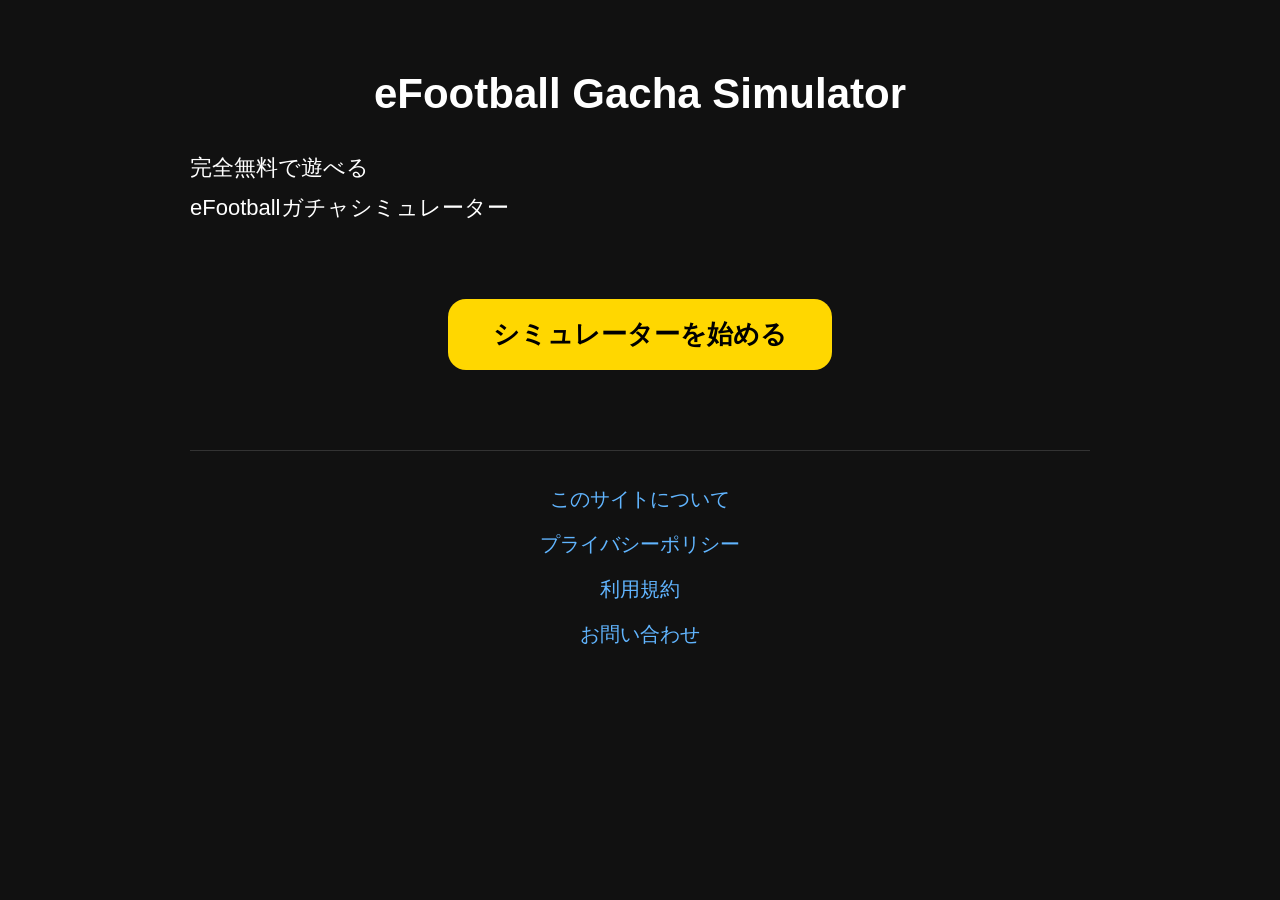
==== index.html @ ff1d0053 "Update index.html" ====
<!DOCTYPE html>
<html lang="ja">

<head>

<meta charset="UTF-8">
<meta name="viewport" content="width=device-width, initial-scale=1.0">

<title>eFootball Gacha Simulator</title>

<link rel="stylesheet" href="pages.css">

<script async src="https://pagead2.googlesyndication.com/pagead/js/adsbygoogle.js?client=ca-pub-2684791825120505"
     crossorigin="anonymous"></script>
  
</head>

<body>

<div class="container">

<h1>eFootball Gacha Simulator</h1>

<p>

完全無料で遊べる<br>
eFootballガチャシミュレーター

</p>

<a class="startBtn" href="simulator.html">

シミュレーターを始める

</a>

<div class="footer">

<a href="about.html">このサイトについて</a>

<a href="privacy.html">プライバシーポリシー</a>

<a href="terms.html">利用規約</a>

<a href="contact.html">お問い合わせ</a>

</div>

</div>

</body>

</html>
---- pages.css ----
body{

margin:0;
background:#111;
color:white;
font-family:sans-serif;
text-align:center;

}

.container{

max-width:900px;
margin:auto;
padding:50px 20px;

}

h1{

font-size:42px;
margin-top:20px;

}

p{

font-size:22px;
line-height:1.8;
margin-top:30px;

}

.startBtn{

display:inline-block;

margin-top:50px;

padding:18px 45px;

background:#FFD700;

color:black;

text-decoration:none;

font-size:26px;

font-weight:bold;

border-radius:18px;

transition:.2s;

}

.startBtn:hover{

opacity:.9;

}

.footer{

margin-top:80px;

display:flex;

flex-direction:column;

gap:18px;

align-items:center;

padding-top:35px;

border-top:1px solid #333;

}

.footer a{

color:#61b5ff;

font-size:20px;

text-decoration:none;

}

.footer a:hover{

text-decoration:underline;

}

.homeBtn{

display:inline-block;

margin-top:40px;

padding:14px 30px;

background:#FFD700;

color:black;

border-radius:15px;

text-decoration:none;

font-weight:bold;

}

.container h2{

margin-top:35px;

}

.container p{

text-align:left;

}
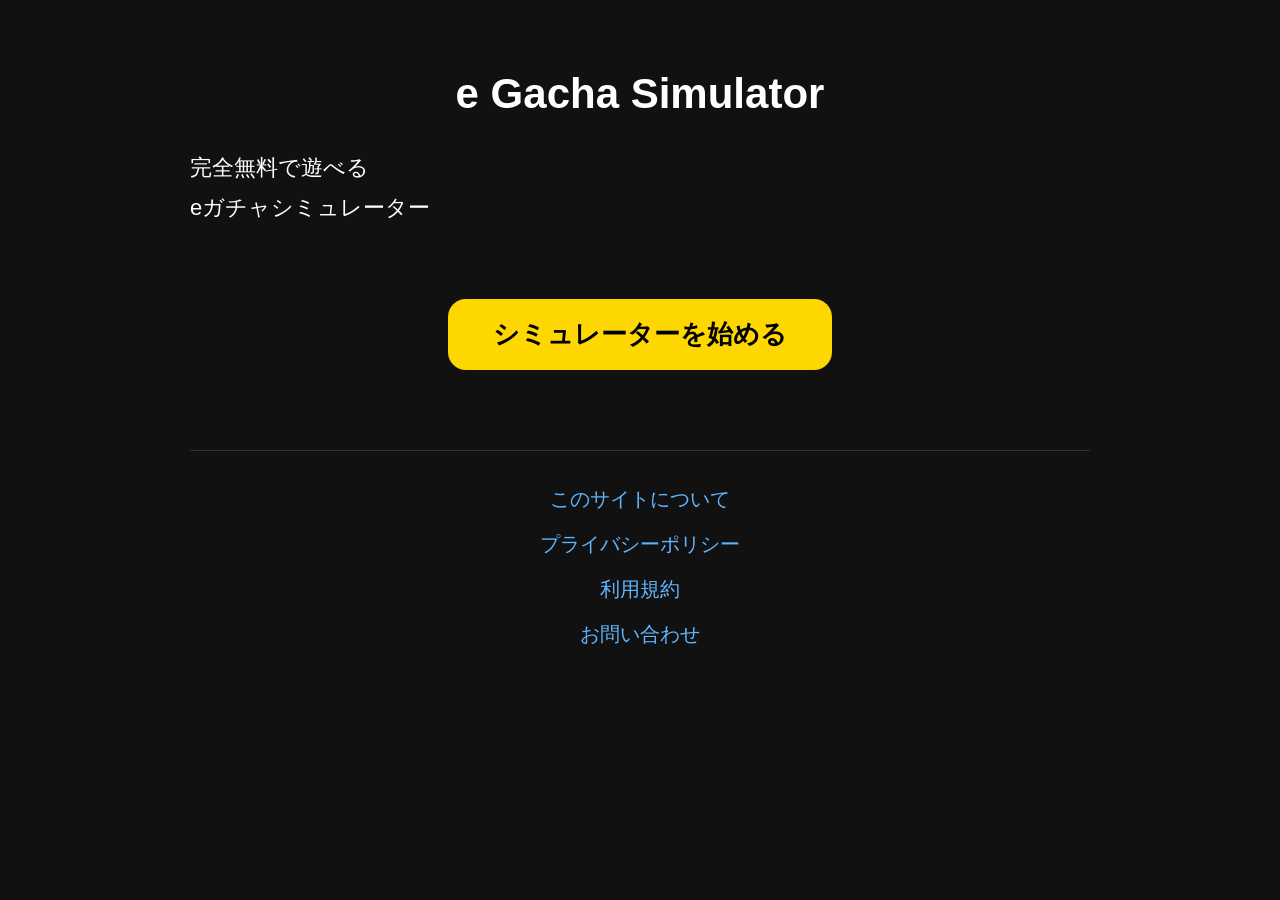
==== commit d5a55deb: "Update index.html" ====
--- a/index.html
+++ b/index.html
@@ -6,7 +6,7 @@
 <meta charset="UTF-8">
 <meta name="viewport" content="width=device-width, initial-scale=1.0">
 
-<title>eFootball Gacha Simulator</title>
+<title>e Gacha Simulator</title>
 
 <link rel="stylesheet" href="pages.css">
 
@@ -19,12 +19,12 @@
 
 <div class="container">
 
-<h1>eFootball Gacha Simulator</h1>
+<h1>e Gacha Simulator</h1>
 
 <p>
 
 完全無料で遊べる<br>
-eFootballガチャシミュレーター
+eガチャシミュレーター
 
 </p>
 
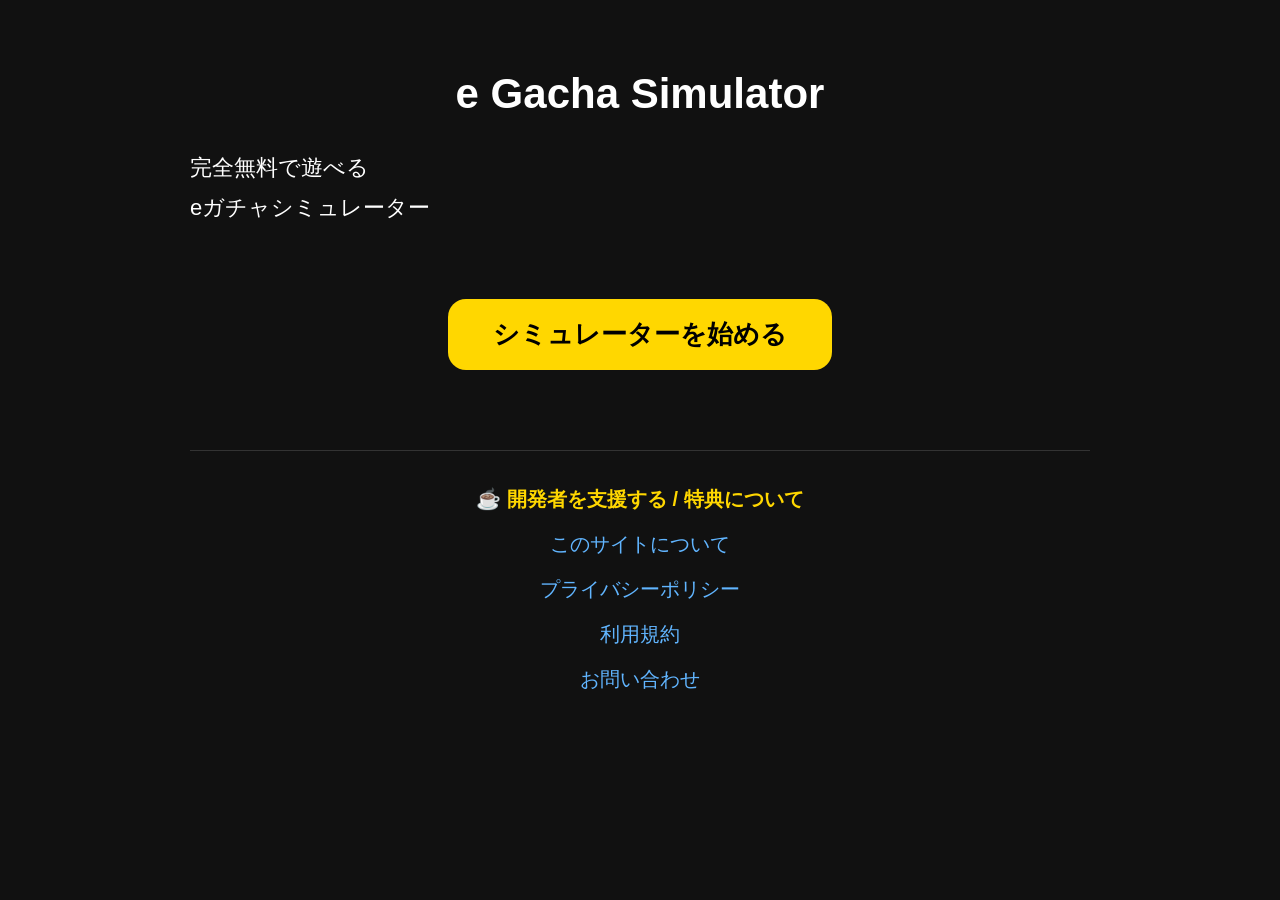
==== commit 337c0c6c: "Update index.html" ====
--- a/index.html
+++ b/index.html
@@ -9,9 +9,6 @@
 <title>e Gacha Simulator</title>
 
 <link rel="stylesheet" href="pages.css">
-
-<script async src="https://pagead2.googlesyndication.com/pagead/js/adsbygoogle.js?client=ca-pub-2684791825120505"
-     crossorigin="anonymous"></script>
   
 </head>
 
@@ -22,19 +19,17 @@
 <h1>e Gacha Simulator</h1>
 
 <p>
-
 完全無料で遊べる<br>
 eガチャシミュレーター
-
 </p>
 
 <a class="startBtn" href="simulator.html">
-
 シミュレーターを始める
-
 </a>
 
 <div class="footer">
+
+<a href="support.html" style="color: #ffd700; font-weight: bold;">☕ 開発者を支援する / 特典について</a>
 
 <a href="about.html">このサイトについて</a>
 
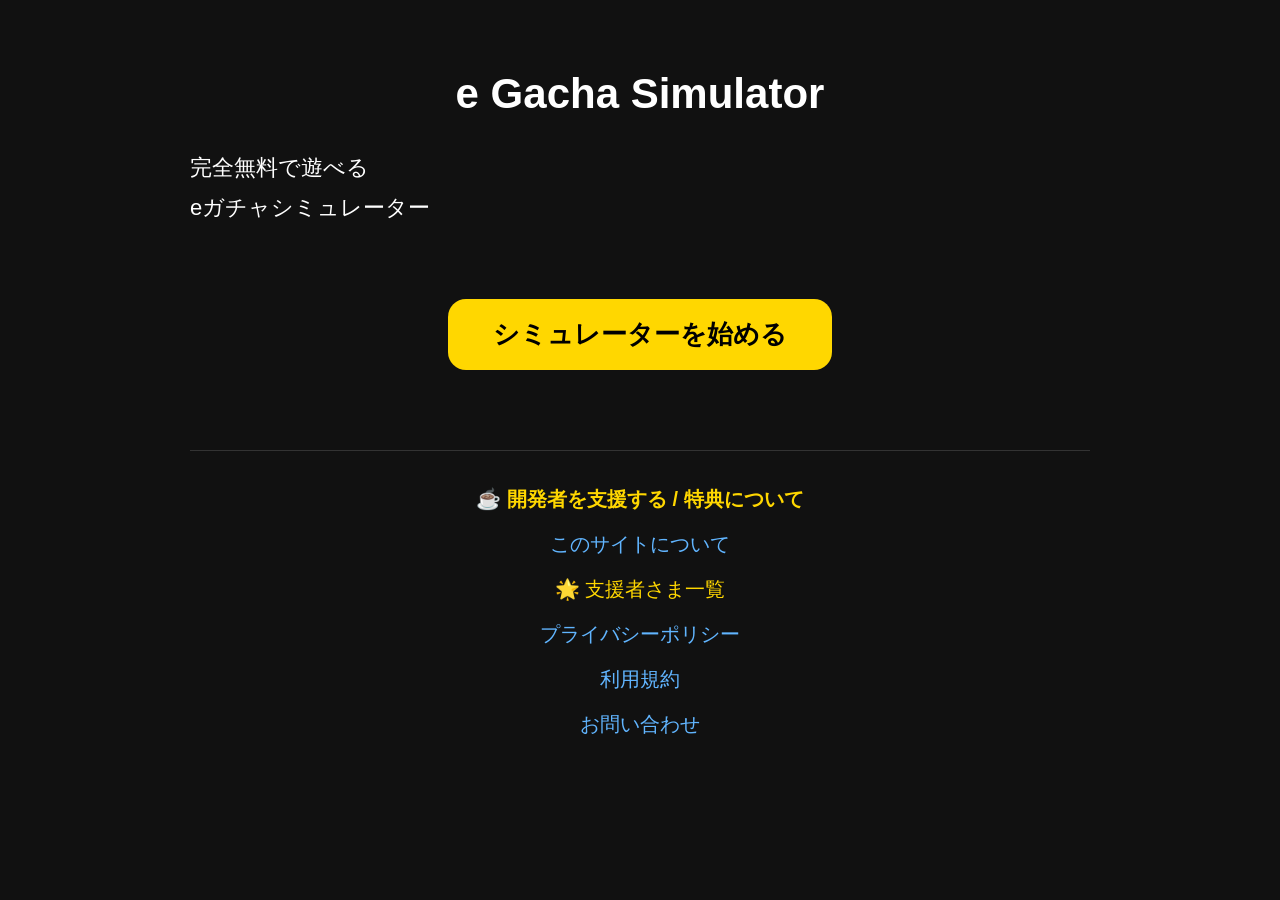
==== commit 7909a609: "Update index.html" ====
--- a/index.html
+++ b/index.html
@@ -2,14 +2,10 @@
 <html lang="ja">
 
 <head>
-
 <meta charset="UTF-8">
 <meta name="viewport" content="width=device-width, initial-scale=1.0">
-
 <title>e Gacha Simulator</title>
-
 <link rel="stylesheet" href="pages.css">
-  
 </head>
 
 <body>
@@ -33,6 +29,8 @@
 
 <a href="about.html">このサイトについて</a>
 
+<a href="supporters.html" style="color: #ffd700;">🌟 支援者さま一覧</a>
+
 <a href="privacy.html">プライバシーポリシー</a>
 
 <a href="terms.html">利用規約</a>
--- a/pages.css
+++ b/pages.css
@@ -126,3 +126,19 @@
 text-align:left;
 
 }
+
+.supportLinkBtn {
+  display: block;
+  width: 100%;
+  max-width: 250px; /* 他のボタンと合わせたい場合は調整してください */
+  margin: 10px auto;
+  background: #ffd700;
+  color: #000;
+  text-align: center;
+  text-decoration: none;
+  padding: 12px 20px;
+  border-radius: 12px;
+  font-weight: bold;
+  font-size: 14px;
+  box-sizing: border-box;
+}
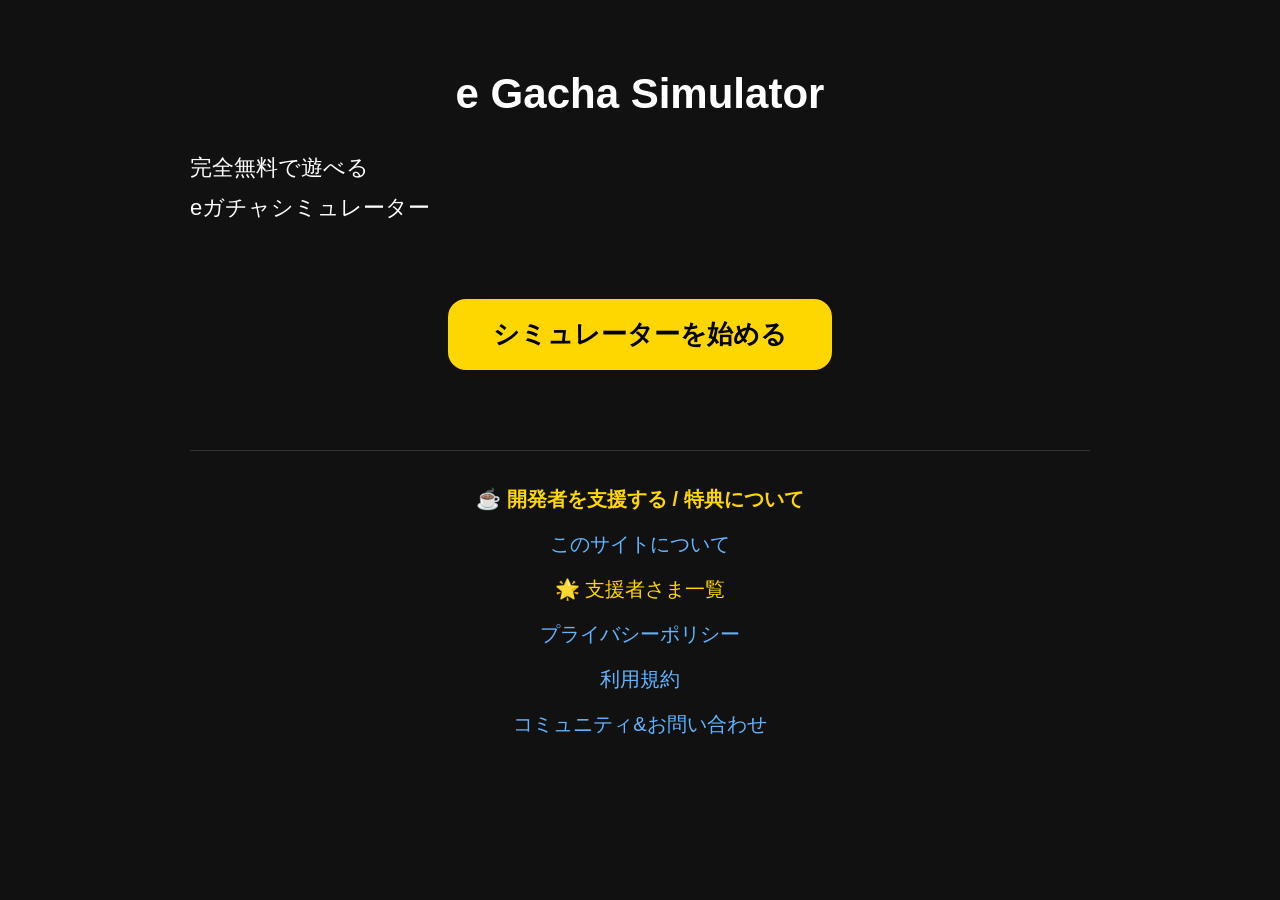
==== commit 606a8e8d: "Update index.html" ====
--- a/index.html
+++ b/index.html
@@ -35,7 +35,7 @@
 
 <a href="terms.html">利用規約</a>
 
-<a href="contact.html">お問い合わせ</a>
+<a href="contact.html">コミュニティ&お問い合わせ</a>
 
 </div>
 
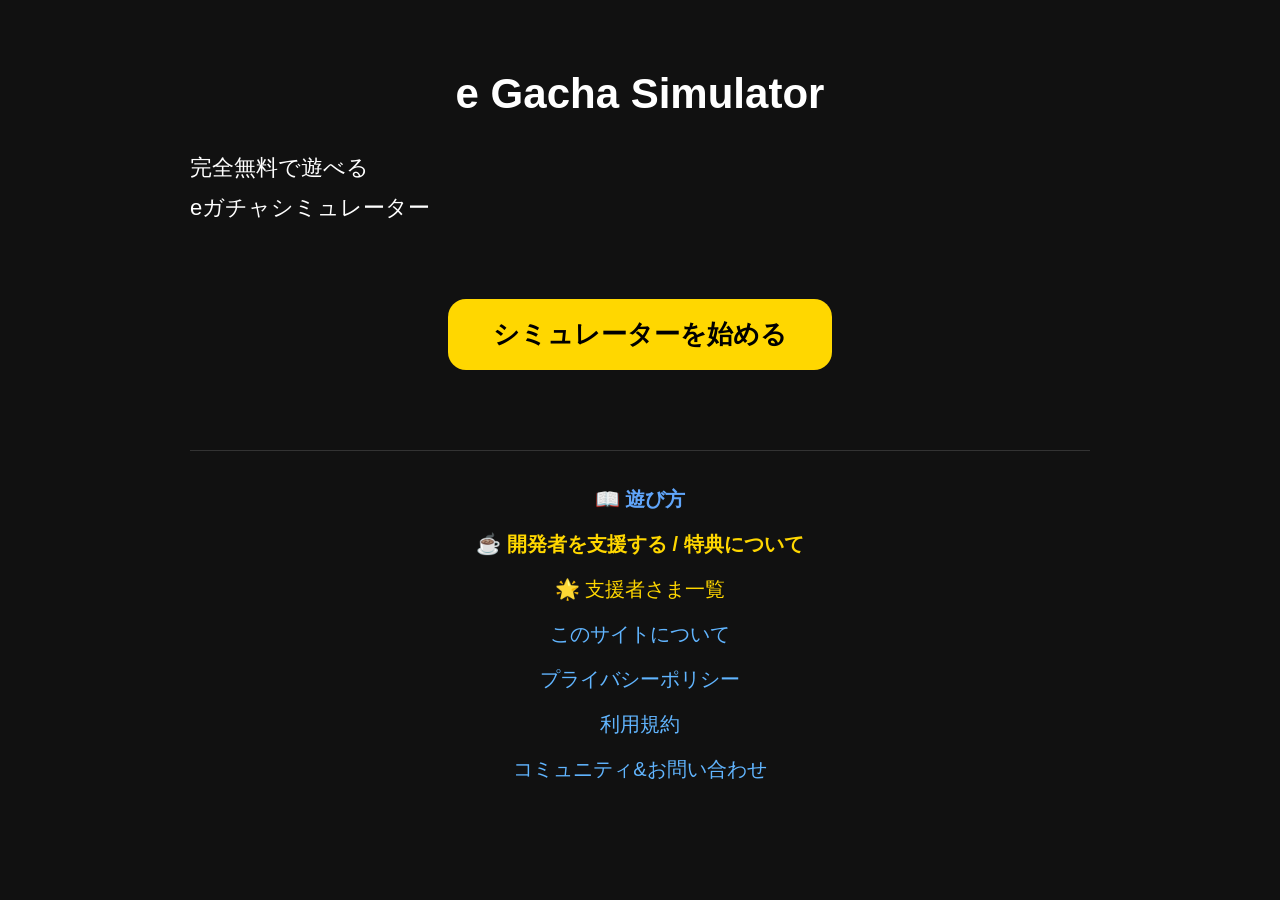
==== commit d98ca305: "Update index.html" ====
--- a/index.html
+++ b/index.html
@@ -6,6 +6,15 @@
 <meta name="viewport" content="width=device-width, initial-scale=1.0">
 <title>e Gacha Simulator</title>
 <link rel="stylesheet" href="pages.css">
+<!-- Google tag (gtag.js) -->
+<script async src="https://www.googletagmanager.com/gtag/js?id=G-GYXZKHZQV9"></script>
+<script>
+  window.dataLayer = window.dataLayer || [];
+  function gtag(){dataLayer.push(arguments);}
+  gtag('js', new Date());
+
+  gtag('config', 'G-GYXZKHZQV9');
+</script>
 </head>
 
 <body>
@@ -25,12 +34,14 @@
 
 <div class="footer">
 
+<a href="help.html" style="color: #60a5fa; font-weight: bold;">📖 遊び方</a>
+
 <a href="support.html" style="color: #ffd700; font-weight: bold;">☕ 開発者を支援する / 特典について</a>
-
-<a href="about.html">このサイトについて</a>
 
 <a href="supporters.html" style="color: #ffd700;">🌟 支援者さま一覧</a>
 
+<a href="about.html">このサイトについて</a>
+  
 <a href="privacy.html">プライバシーポリシー</a>
 
 <a href="terms.html">利用規約</a>
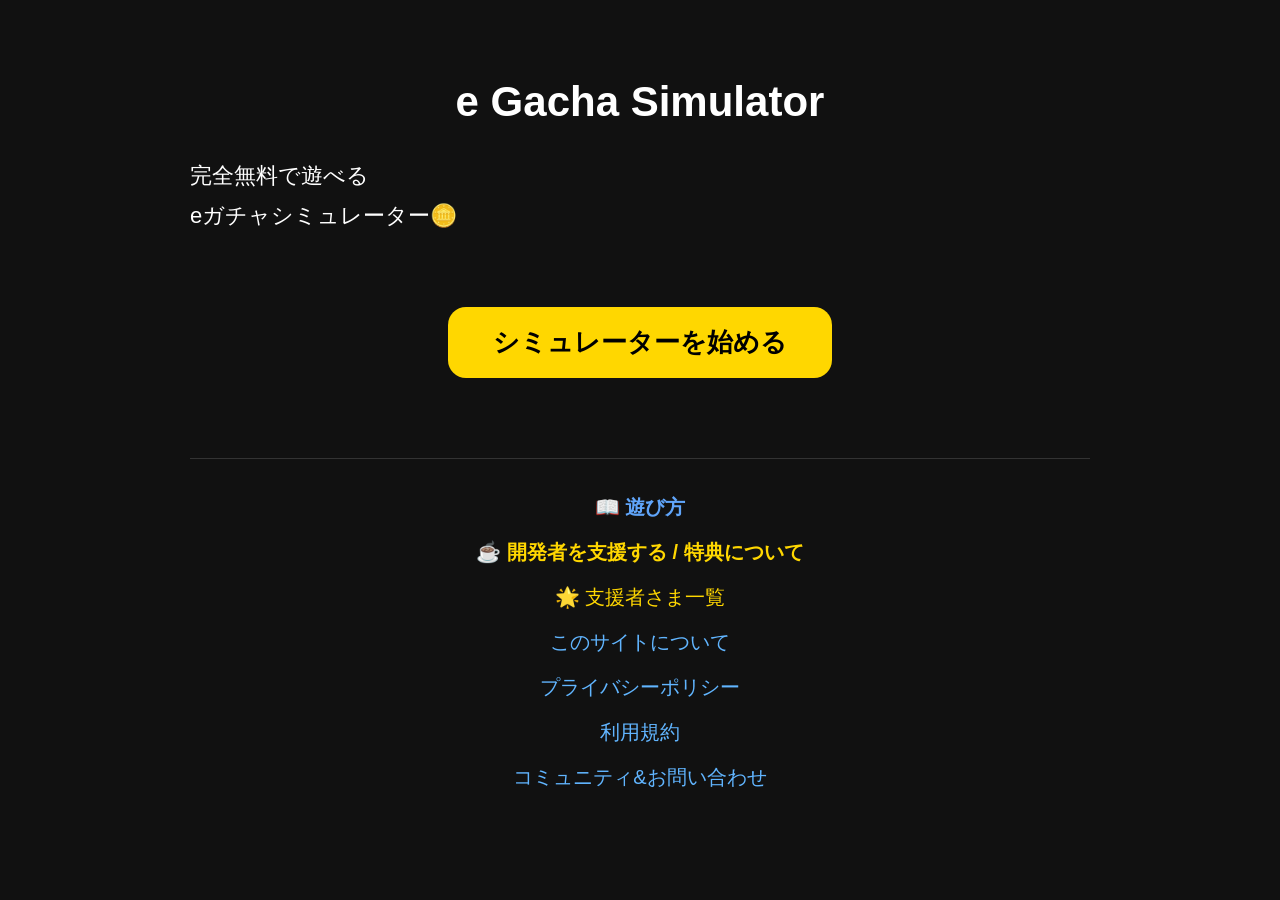
==== commit c4fbdc4e: "Update index.html" ====
--- a/index.html
+++ b/index.html
@@ -25,7 +25,7 @@
 
 <p>
 完全無料で遊べる<br>
-eガチャシミュレーター
+eガチャシミュレーター🪙
 </p>
 
 <a class="startBtn" href="simulator.html">
--- a/pages.css
+++ b/pages.css
@@ -1,136 +1,87 @@
-body{
-
-margin:0;
-background:#111;
-color:white;
-font-family:sans-serif;
-text-align:center;
-
-}
-
-.container{
-
-max-width:900px;
-margin:auto;
-padding:50px 20px;
-
-}
-
-h1{
-
-font-size:42px;
-margin-top:20px;
-
-}
-
-p{
-
-font-size:22px;
-line-height:1.8;
-margin-top:30px;
-
-}
-
-.startBtn{
-
-display:inline-block;
-
-margin-top:50px;
-
-padding:18px 45px;
-
-background:#FFD700;
-
-color:black;
-
-text-decoration:none;
-
-font-size:26px;
-
-font-weight:bold;
-
-border-radius:18px;
-
-transition:.2s;
-
-}
-
-.startBtn:hover{
-
-opacity:.9;
-
-}
-
-.footer{
-
-margin-top:80px;
-
-display:flex;
-
-flex-direction:column;
-
-gap:18px;
-
-align-items:center;
-
-padding-top:35px;
-
-border-top:1px solid #333;
-
-}
-
-.footer a{
-
-color:#61b5ff;
-
-font-size:20px;
-
-text-decoration:none;
-
-}
-
-.footer a:hover{
-
-text-decoration:underline;
-
-}
-
-.homeBtn{
-
-display:inline-block;
-
-margin-top:40px;
-
-padding:14px 30px;
-
-background:#FFD700;
-
-color:black;
-
-border-radius:15px;
-
-text-decoration:none;
-
-font-weight:bold;
-
-}
-
-.container h2{
-
-margin-top:35px;
-
-}
-
-.container p{
-
-text-align:left;
-
+Body {
+  background: #111;
+  color: white;
+  font-family: sans-serif;
+  text-align: center;
+}
+
+.container {
+  max-width: 900px;
+  margin: auto;
+  padding: 50px 20px;
+}
+
+h1 {
+  font-size: 42px;
+  margin-top: 20px;
+}
+
+p {
+  font-size: 22px;
+  line-height: 1.8;
+  margin-top: 30px;
+}
+
+.startBtn {
+  display: inline-block;
+  margin-top: 50px;
+  padding: 18px 45px;
+  background: #FFD700;
+  color: black;
+  text-decoration: none;
+  font-size: 26px;
+  font-weight: bold;
+  border-radius: 18px;
+  transition: .2s;
+}
+
+.startBtn:hover {
+  opacity: .9;
+}
+
+.footer {
+  margin-top: 80px;
+  display: flex;
+  flex-direction: column;
+  gap: 18px;
+  align-items: center;
+  padding-top: 35px;
+  border-top: 1px solid #333;
+}
+
+.footer a {
+  color: #61b5ff;
+  font-size: 20px;
+  text-decoration: none;
+}
+
+.footer a:hover {
+  text-decoration: underline;
+}
+
+.homeBtn {
+  display: inline-block;
+  margin-top: 40px;
+  padding: 14px 30px;
+  background: #FFD700;
+  color: black;
+  border-radius: 15px;
+  text-decoration: none;
+  font-weight: bold;
+}
+
+.container h2 {
+  margin-top: 35px;
+}
+
+.container p {
+  text-align: left;
 }
 
 .supportLinkBtn {
   display: block;
   width: 100%;
-  max-width: 250px; /* 他のボタンと合わせたい場合は調整してください */
+  max-width: 250px;
   margin: 10px auto;
   background: #ffd700;
   color: #000;
@@ -142,3 +93,355 @@
   font-size: 14px;
   box-sizing: border-box;
 }
+
+select {
+  padding: 10px;
+  font-size: 18px;
+  margin: 10px;
+}
+
+button {
+  background: #FFD700;
+  border: none;
+  padding: 14px 24px;
+  margin: 10px;
+  border-radius: 12px;
+  font-size: 18px;
+}
+
+#status {
+  margin-top: 20px;
+  font-size: 20px;
+  line-height: 1.8;
+}
+
+#animation {
+  margin-top: 20px;
+}
+
+#animation video {
+  width: 90%;
+  border-radius: 20px;
+}
+
+#result {
+  margin-top: 30px;
+  display: grid;
+  grid-template-columns: repeat(2, 1fr);
+  gap: 8px;
+}
+
+.card {
+  width: 80%;
+  margin: 0px;
+  padding: 15px;
+  border-radius: 8px;
+  font-size: 12px;
+}
+
+.card img {
+  width: 100%;
+  border-radius: 12px;
+}
+
+/* BigTime */
+.bigtime {
+  background: #cc5500;
+  border: 4px solid #ff8800;
+  color: white;
+}
+
+/* Epic */
+.epic {
+  background: #008f5a;
+  border: 4px solid #00ff99;
+  color: white;
+}
+
+/* ShowTime */
+.showtime {
+  background: #00aaff;
+  border: 4px solid #66ddff;
+  color: white;
+}
+
+/* Highlight */
+.highlight {
+  background: #556b2f;
+  border: 4px solid #2d2d2d;
+  color: white;
+}
+
+/* Standard */
+.standard {
+  background: #ffffff;
+  border: 4px solid #cccccc;
+  color: black;
+}
+
+.modal {
+  position: fixed;
+  top: 0;
+  left: 0;
+  width: 100%;
+  height: 100%;
+  background: rgba(0, 0, 0, 0.7);
+  display: none;
+  justify-content: center;
+  align-items: center;
+  z-index: 9999;
+}
+
+.modalBox {
+  background: white;
+  color: black;
+  width: 80%;
+  max-width: 500px;
+  border-radius: 25px;
+  padding: 30px;
+}
+
+.modalBox h2 {
+  font-size: 36px;
+}
+
+.modalBox p {
+  margin-top: 20px;
+  line-height: 1.8;
+  font-size: 22px;
+}
+
+.coinButton {
+  width: 100%;
+  background: #dbe8ff;
+  font-size: 32px;
+  margin-top: 30px;
+  padding: 25px;
+  border-radius: 18px;
+}
+
+.cancelButton {
+  width: 100%;
+  background: #dbe8ff;
+  font-size: 28px;
+  margin-top: 20px;
+  padding: 20px;
+  border-radius: 18px;
+}
+
+#gachaBanner {
+  width: 95%;
+  margin: auto;
+  padding: 20px;
+  background: #111;
+  border-radius: 20px;
+}
+
+#bannerTop {
+  display: flex;
+  justify-content: space-between;
+  align-items: flex-start;
+}
+
+#bannerType {
+  font-size: 22px;
+}
+
+#bannerTitle {
+  font-size: 12px;
+  font-weight: bold;
+  margin-top: 10px;
+}
+
+#boxCounter {
+  font-size: 14px;
+}
+
+#pickupArea {
+  display: flex;
+  justify-content: center;
+  gap: 15px;
+  margin-top: 25px;
+}
+
+.pickupCard {
+  width: 120px;
+}
+
+.skillTop,
+.skillBottom {
+  background: #a57c1b;
+  color: white;
+  font-size: 11px;
+  padding: 4px;
+  text-align: center;
+}
+
+.pickupCard img {
+  width: 100%;
+  border-radius: 10px;
+}
+
+#bannerNotice {
+  margin-top: 10px;
+  font-size: 12px;
+  color: #ddd;
+}
+
+#bottomBar {
+  display: flex;
+  align-items: center;
+  justify-content: space-between;
+  margin-top: 10px;
+}
+
+.gacha1Btn {
+  width: 150px;
+  height: 70px;
+  border-radius: 40px;
+  font-size: 9px;
+}
+
+.coinBtn {
+  width: 150px;
+  height: 70px;
+  border-radius: 40px;
+  font-size: 9px;
+}
+
+#gachaType {
+  display: none;
+}
+
+.menuPopup {
+  display: none;
+  position: fixed;
+  top: 0;
+  left: 0;
+  width: 100%;
+  height: 100%;
+  background: rgba(0, 0, 0, 0.6);
+  justify-content: center;
+  align-items: center;
+  z-index: 9999;
+}
+
+.menuPanel {
+  background: white;
+  width: 90%;
+  max-width: 500px;
+  max-height: 80vh;
+  border-radius: 20px;
+  overflow-y: auto;
+  display: flex;
+  flex-direction: column;
+}
+
+.menuPanel h2 {
+  color: black;
+  padding: 20px;
+  margin: 0;
+  border-bottom: 1px solid #ddd;
+  flex-shrink: 0;
+}
+
+.actionBtn,
+.resetBtn {
+  width: 100%;
+  background: white;
+  color: black;
+  border: none;
+  border-bottom: 1px solid #ddd;
+  padding: 15px;
+  font-size: 16px;
+  flex-shrink: 0;
+  margin: 0;
+  border-radius: 0;
+}
+
+.resetBtn {
+  color: red;
+}
+
+/* ▼ キャンセルボタンの余白とレイアウト調整して隙間を解消 */
+.menuPanel .cancelBtn {
+  width: 90%;
+  margin: 15px auto;
+  display: block;
+  background: #d9e7f8;
+  color: #0066ff;
+  border: none;
+  padding: 12px;
+  font-size: 18px;
+  border-radius: 15px;
+  flex-shrink: 0;
+}
+
+#coinArea {
+  color: white;
+  display: flex;
+  align-items: center;
+  gap: 5px;
+}
+
+#coinPlus {
+  border: none;
+  background: none;
+  color: #00aaff;
+  font-size: 24px;
+}
+
+.shopPanel {
+  width: 95%;
+  max-width: 500px;
+  background: white;
+  border-radius: 20px;
+  padding: 15px;
+}
+
+.shopGrid {
+  display: grid;
+  grid-template-columns: 1fr 1fr;
+  gap: 12px;
+}
+
+.shopBtn {
+  border: none;
+  border-radius: 16px;
+  background: #ffd700;
+  min-height: 65px;
+  display: flex;
+  flex-direction: column;
+  justify-content: center;
+  align-items: center;
+  cursor: pointer;
+}
+
+.coinAmount {
+  font-size: 20px;
+  font-weight: bold;
+  color: #0047ff;
+}
+
+.coinPrice {
+  margin-top: 2px;
+  font-size: 12px;
+  color: #555;
+}
+
+.large {
+  grid-column: 1/2;
+}
+
+.closeBtn {
+  font-size: 20px;
+  color: #0047ff;
+}
+
+.shopNotice {
+  margin: 5px 15px 20px;
+  font-size: 12px;
+  color: #666;
+  text-align: center;
+  line-height: 1.5;
+}
